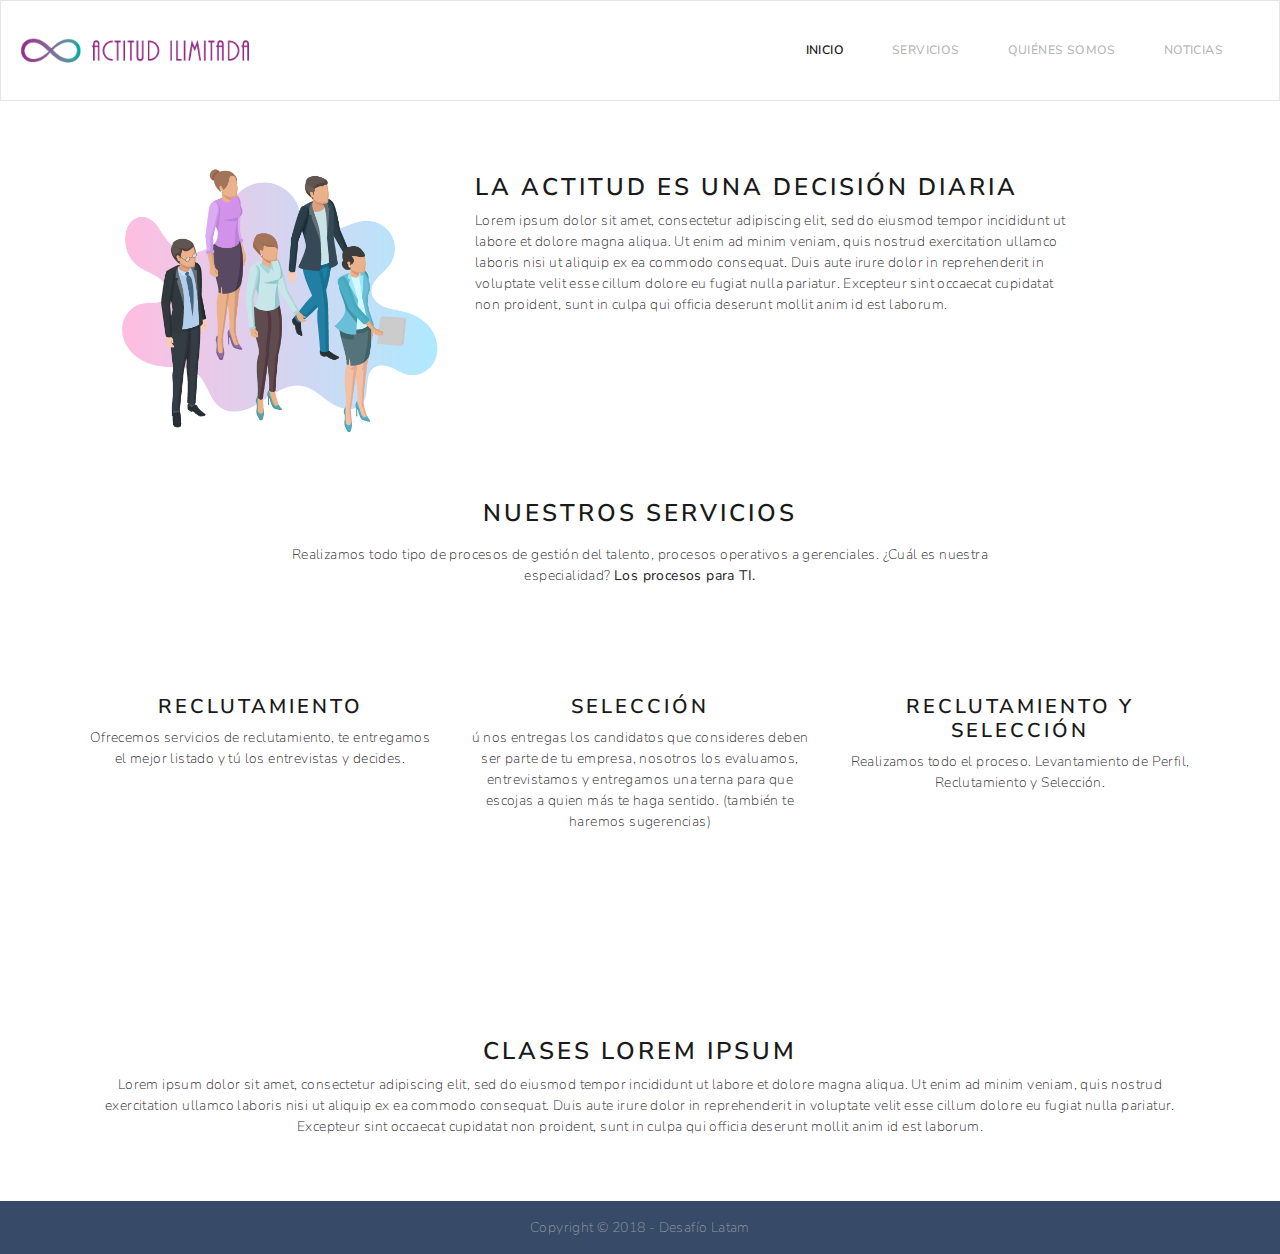
==== index.html @ c9728c3a "Cambios en index.html" ====
<!doctype html>
<html lang="es">
  <head>
    <meta charset="utf-8">
    <meta name="viewport" content="width=device-width, initial-scale=1, shrink-to-fit=no">

    <!-- Bootstrap CSS -->
    <link rel="stylesheet" href="css/bootstrap.min.css">
    <link rel="stylesheet" href="css/style.css">
    <title>Inicio</title>
  </head>
  <body>
    <!-- Navegación -->
    <nav class="navbar navbar-expand-md navbar-light bg-light">
      <a class="navbar-brand" href="#"><img src="images/actitudIlimitada.png" height="40" alt=""></a>
      <button class="navbar-toggler" type="button" data-toggle="collapse" data-target="#navbarSupportedContent" aria-controls="navbarSupportedContent" aria-expanded="false" aria-label="Toggle navigation">
        <span class="navbar-toggler-icon"></span>
      </button>

      <div class="collapse navbar-collapse" id="navbarSupportedContent">
        <ul class="navbar-nav ml-auto">
          <li class="nav-item active">
            <a class="nav-link" href="#">Inicio</a>
          </li>
          <li class="nav-item">
            <a class="nav-link" href="#">Servicios</a>
          </li>
          <li class="nav-item">
            <a class="nav-link" href="#">Quiénes somos</a>
          </li>
          <li class="nav-item">
            <a class="nav-link" href="#">Noticias</a>
          </li>
        </ul>
      </div>
    </nav>

    <!-- Información Clases - Imagen -->
    <div class="container py-5">
        <div class="col-lg-12">
          <div class="row mx-auto">
            <div class="col-lg-4 ">
              <img src="images/fondo1.png" alt="" class="img-fluid">
            </div>
            <div class="col-lg-7">
              <h3 class="pt-4">La actitud es una decisión diaria</h3>
              <p>Lorem ipsum dolor sit amet, consectetur adipiscing elit, sed do eiusmod tempor incididunt ut labore et dolore magna aliqua. Ut enim ad minim veniam, quis nostrud exercitation ullamco laboris nisi ut aliquip ex ea commodo consequat. Duis aute irure dolor in reprehenderit in voluptate velit esse cillum dolore eu fugiat nulla pariatur. Excepteur sint occaecat cupidatat non proident, sunt in culpa qui officia deserunt mollit anim id est laborum.</p>
            </div>
          </div>
        </div>
    </div> 

    <!-- Servicios -->
     <div class="container pb-5">
      <div class="row">
        <div class="col-lg-12 mb-2 text-center">
            <h3>Nuestros Servicios</h3>
        </div>
        <div class="col-lg-8 text-center mx-auto">
          <p>Realizamos todo tipo de procesos de gestión del talento, procesos operativos a gerenciales. ¿Cuál es nuestra especialidad? <b>Los procesos para TI.</b></p>
        </div>
        <div class="col-lg-12 text-center">
          <div class="row py-5">
           <!-- Back End -->
            <div class="col-lg-4">
              <img src="https://dummyimage.com/200/e6e6e6/fff" alt="" class="img-fluid rounded-circle">
              <h4 class="pt-4">Reclutamiento</h4>
              <p>Ofrecemos servicios de reclutamiento, te entregamos el mejor listado y tú los entrevistas y decides.</p>
            </div>
            <!-- Equipo Streaming -->
            <div class="col-lg-4">
              <img src="https://dummyimage.com/200/e6e6e6/fff" alt="" class="img-fluid rounded-circle">
              <h4 class="pt-4">Selección</h4>
              <p>ú nos entregas los candidatos que consideres deben ser parte de tu empresa, nosotros los evaluamos, entrevistamos y entregamos una terna para que escojas a quien más te haga sentido. (también te haremos sugerencias)</p>
            </div>
            <!-- Equipo Front-End -->
            <div class="col-lg-4">
              <img src="https://dummyimage.com/200/e6e6e6/fff" alt="" class="img-fluid rounded-circle">
              <h4 class="pt-4">Reclutamiento y selección</h4>
              <p>Realizamos todo el proceso. Levantamiento de Perfil, Reclutamiento y Selección. </p>
            </div>
          </div>
        </div>
      </div>
    </div>

  
    <!-- Imagen - Información General -->
    <div class="container py-5">
      <div class="row">
        <div class="col-lg-12 text-center">
          <img src="https://dummyimage.com/1000x300/e6e6e6/fff" alt="" class="img-fluid">
          <h3 class="pt-4">CLASES LOREM IPSUM </h3>
          <p>Lorem ipsum dolor sit amet, consectetur adipiscing elit, sed do eiusmod tempor incididunt ut labore et dolore magna aliqua. Ut enim ad minim veniam, quis nostrud exercitation ullamco laboris nisi ut aliquip ex ea commodo consequat. Duis aute irure dolor in reprehenderit in voluptate velit esse cillum dolore eu fugiat nulla pariatur. Excepteur sint occaecat cupidatat non proident, sunt in culpa qui officia deserunt mollit anim id est laborum.</p>
        </div>
      </div>
    </div>
    




    <!-- Footer -->
    <footer class="footer">
        <div class="container text-center py-3">
          <span class="text-muted">Copyright © 2018 - Desafío Latam</span>
        </div>
    </footer>

    <!-- JS -->
    <script src="https://code.jquery.com/jquery-3.3.1.slim.min.js" integrity="sha384-q8i/X+965DzO0rT7abK41JStQIAqVgRVzpbzo5smXKp4YfRvH+8abtTE1Pi6jizo" crossorigin="anonymous"></script>
    <script src="js/bootstrap.min.js"></script>
  </body>
</html>
---- css/style.css ----
body{
	color: #252525;
}

nav .btn-primary{
	background-color: #5c68ba;
}

nav .btn-primary:hover{
	background-color: #6a78d6;
}

.btn-primary{
	background-color: #5EA5CB;
}

.btn-primary:hover{
	background-color: #65B8E5;
}

.footer{
	background-color: #374a67;
}
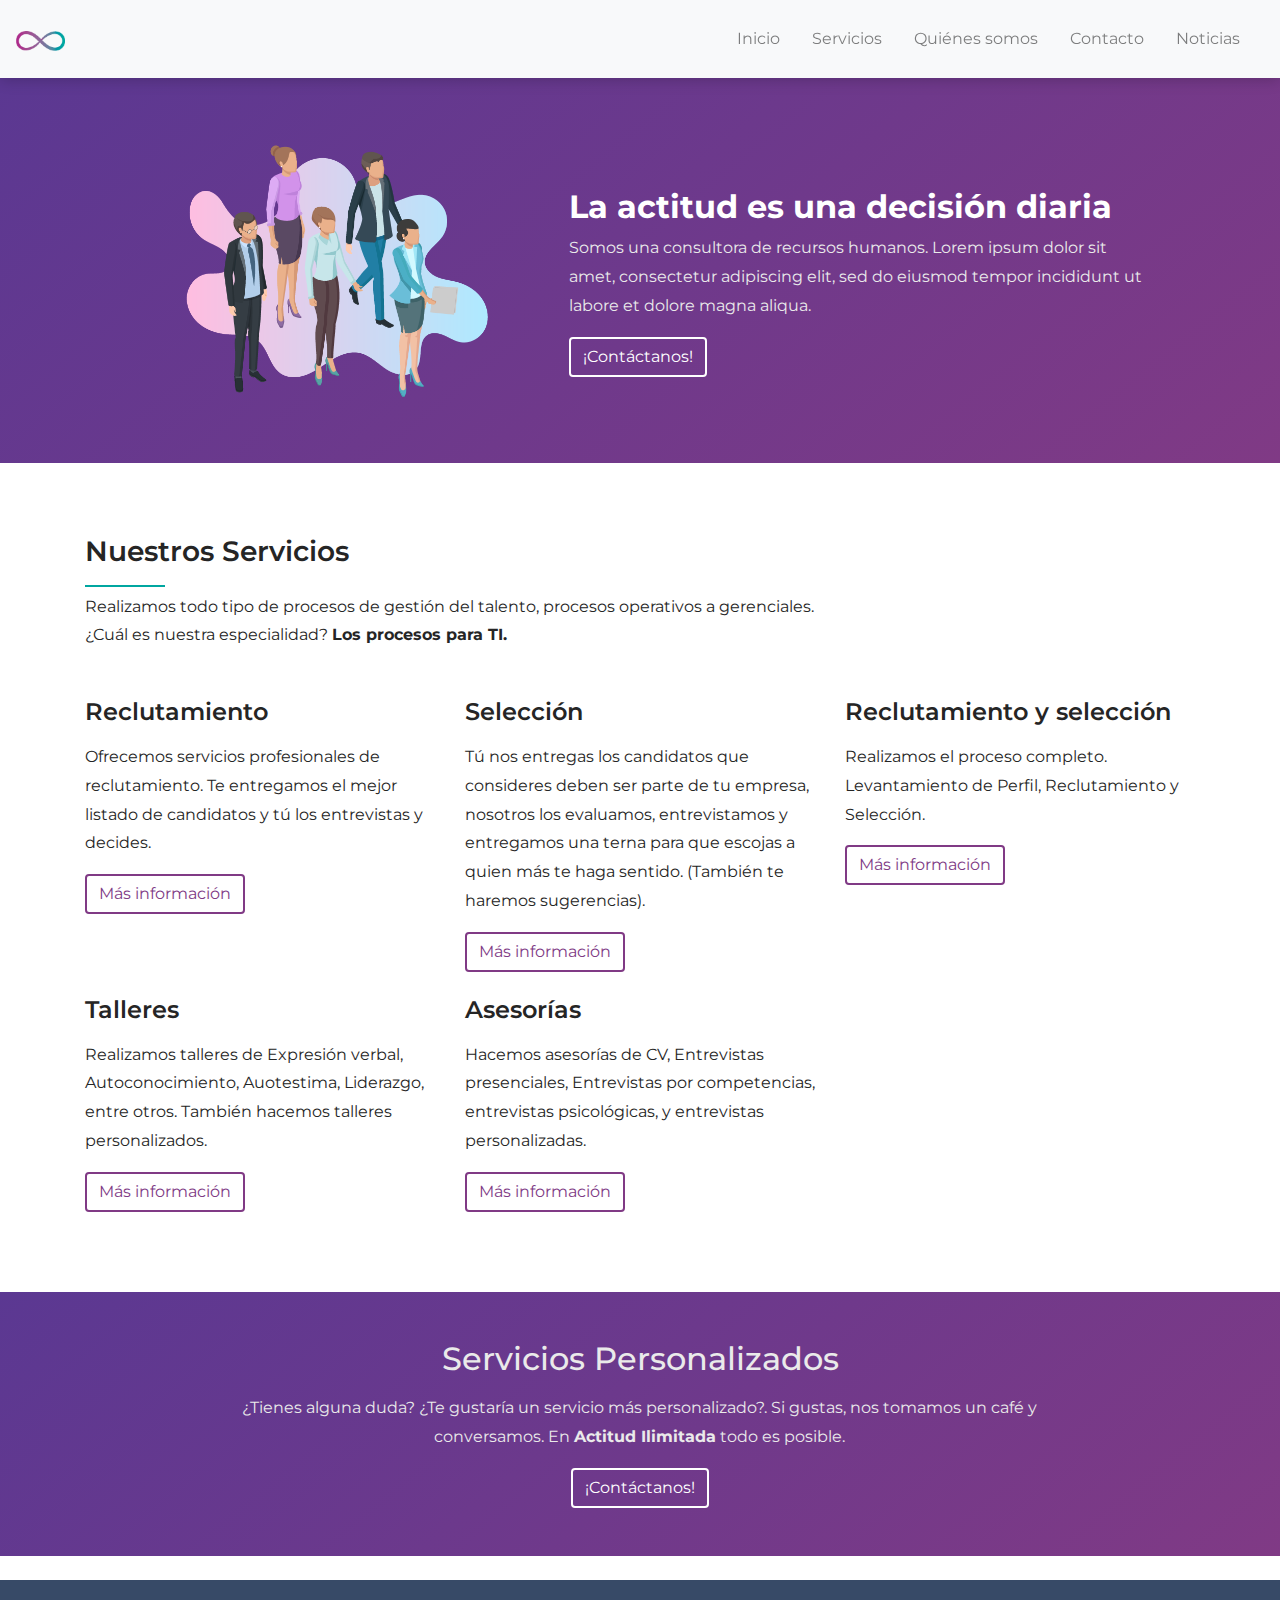
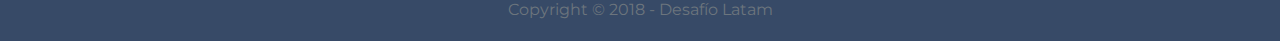
==== commit 9017913d: "Sección nuestros servicios agregada" ====
--- a/index.html
+++ b/index.html
@@ -7,19 +7,22 @@
     <!-- Bootstrap CSS -->
     <link rel="stylesheet" href="css/bootstrap.min.css">
     <link rel="stylesheet" href="css/style.css">
+    <link href="https://fonts.googleapis.com/css?family=Open+Sans" rel="stylesheet">
+<link href="https://fonts.googleapis.com/css?family=Montserrat" rel="stylesheet">
+
     <title>Inicio</title>
   </head>
   <body>
     <!-- Navegación -->
-    <nav class="navbar navbar-expand-md navbar-light bg-light">
-      <a class="navbar-brand" href="#"><img src="images/actitudIlimitada.png" height="40" alt=""></a>
+    <nav class="navbar navbar-expand-md navbar-light bg-light sticky-top py-3">
+      <a class="navbar-brand" href="#"><img src="images/actitudIlimitada.png" height="20" alt=""></a>
       <button class="navbar-toggler" type="button" data-toggle="collapse" data-target="#navbarSupportedContent" aria-controls="navbarSupportedContent" aria-expanded="false" aria-label="Toggle navigation">
         <span class="navbar-toggler-icon"></span>
       </button>
 
       <div class="collapse navbar-collapse" id="navbarSupportedContent">
         <ul class="navbar-nav ml-auto">
-          <li class="nav-item active">
+          <li class="nav-item">
             <a class="nav-link" href="#">Inicio</a>
           </li>
           <li class="nav-item">
@@ -29,6 +32,9 @@
             <a class="nav-link" href="#">Quiénes somos</a>
           </li>
           <li class="nav-item">
+            <a class="nav-link" href="#">Contacto</a>
+          </li>
+          <li class="nav-item">
             <a class="nav-link" href="#">Noticias</a>
           </li>
         </ul>
@@ -36,22 +42,81 @@
     </nav>
 
     <!-- Información Clases - Imagen -->
-    <div class="container py-5">
-        <div class="col-lg-12">
-          <div class="row mx-auto">
-            <div class="col-lg-4 ">
+    <div class="container-block contenedor_principal py-5 mb-4">
+        <div class="col-lg-10 mx-auto">
+          <div class="row align-items-center h-100 mx-auto">
+            <div class="col-sm-6 col-lg-4 mx-auto text-center">
               <img src="images/fondo1.png" alt="" class="img-fluid">
             </div>
             <div class="col-lg-7">
-              <h3 class="pt-4">La actitud es una decisión diaria</h3>
-              <p>Lorem ipsum dolor sit amet, consectetur adipiscing elit, sed do eiusmod tempor incididunt ut labore et dolore magna aliqua. Ut enim ad minim veniam, quis nostrud exercitation ullamco laboris nisi ut aliquip ex ea commodo consequat. Duis aute irure dolor in reprehenderit in voluptate velit esse cillum dolore eu fugiat nulla pariatur. Excepteur sint occaecat cupidatat non proident, sunt in culpa qui officia deserunt mollit anim id est laborum.</p>
+              <h2 class="pt-4"><b>La actitud es una decisión diaria</b></h2>
+              <p>Somos una consultora de recursos humanos. Lorem ipsum dolor sit amet, consectetur adipiscing elit, sed do eiusmod tempor incididunt ut labore et dolore magna aliqua.</p>
+              <a href=""><button class="btn btn-primary btn-md">¡Contáctanos!</button></a>
             </div>
           </div>
         </div>
     </div> 
 
     <!-- Servicios -->
-     <div class="container pb-5">
+     <div class="container py-5 mb-4">
+      <div class="row">
+        <div class="col-lg-12 mb-2">
+            <h3 class="pb-2">Nuestros Servicios</h3>
+        </div>
+        <div class="col-lg-8">
+          <p>Realizamos todo tipo de procesos de gestión del talento, procesos operativos a gerenciales. ¿Cuál es nuestra especialidad? <b>Los procesos para TI.</b></p>
+        </div>
+        <div class="col-lg-12">
+          <div class="row py-2">
+           <!-- Reclutamiento -->
+            <div class="col-lg-4">
+              <h4 class="pt-4 pb-2">Reclutamiento</h4>
+              <p>Ofrecemos servicios profesionales de reclutamiento. Te entregamos el mejor listado de candidatos y tú los entrevistas y decides.</p>
+              <a href=""><button class="btn btn-primary-dark">Más información</button></a>
+            </div>
+            <!-- Selección -->
+            <div class="col-lg-4">
+              <h4 class="pt-4 pb-2">Selección</h4>
+              <p>Tú nos entregas los candidatos que consideres deben ser parte de tu empresa, nosotros los evaluamos, entrevistamos y entregamos una terna para que escojas a quien más te haga sentido. (También te haremos sugerencias).</p>
+              <a href=""><button class="btn btn-primary-dark">Más información</button></a>
+            </div>
+            <!-- Reclutamiento y selección -->
+            <div class="col-lg-4">
+              <h4 class="pt-4 pb-2">Reclutamiento y selección</h4>
+              <p>Realizamos el proceso completo. Levantamiento de Perfil, Reclutamiento y Selección. </p>
+              <a href=""><button class="btn btn-primary-dark">Más información</button></a>
+            </div>
+            <!-- Talleres -->
+            <div class="col-lg-4">
+              <h4 class="pt-4 pb-2">Talleres</h4>
+              <p>Realizamos talleres de Expresión verbal, Autoconocimiento, Auotestima, Liderazgo, entre otros. También hacemos talleres personalizados. </p>
+              <a href=""><button class="btn btn-primary-dark">Más información</button></a>
+            </div>
+            <!-- Asesorías -->
+            <div class="col-lg-4">
+              <h4 class="pt-4 pb-2">Asesorías</h4>
+              <p>Hacemos asesorías de CV, Entrevistas presenciales, Entrevistas por competencias, entrevistas psicológicas, y entrevistas personalizadas.</p>
+              <a href=""><button class="btn btn-primary-dark">Más información</button></a>
+            </div>
+          </div>
+        </div>
+      </div>
+    </div>
+
+    <!-- Servicios -->
+    <div class="container-block container-dark py-5 mb-4 text-center">
+        <div class="col-lg-10 mx-auto mb-2 ">
+            <h2 class="pb-2">Servicios Personalizados</h2>
+        </div>
+        <div class="col-lg-8 mx-auto">
+          <p>¿Tienes alguna duda? ¿Te gustaría un servicio más personalizado?. Si gustas, nos tomamos un café y conversamos. En <b>Actitud Ilimitada</b> todo es posible.</p>
+              <a href=""><button class="btn btn-primary btn-md">¡Contáctanos!</button></a>
+
+        </div>
+        
+    </div>
+    <!-- Servicios -->
+ <!--     <div class="container pb-5">
       <div class="row">
         <div class="col-lg-12 mb-2 text-center">
             <h3>Nuestros Servicios</h3>
@@ -61,19 +126,16 @@
         </div>
         <div class="col-lg-12 text-center">
           <div class="row py-5">
-           <!-- Back End -->
             <div class="col-lg-4">
               <img src="https://dummyimage.com/200/e6e6e6/fff" alt="" class="img-fluid rounded-circle">
               <h4 class="pt-4">Reclutamiento</h4>
               <p>Ofrecemos servicios de reclutamiento, te entregamos el mejor listado y tú los entrevistas y decides.</p>
             </div>
-            <!-- Equipo Streaming -->
             <div class="col-lg-4">
               <img src="https://dummyimage.com/200/e6e6e6/fff" alt="" class="img-fluid rounded-circle">
               <h4 class="pt-4">Selección</h4>
               <p>ú nos entregas los candidatos que consideres deben ser parte de tu empresa, nosotros los evaluamos, entrevistamos y entregamos una terna para que escojas a quien más te haga sentido. (también te haremos sugerencias)</p>
             </div>
-            <!-- Equipo Front-End -->
             <div class="col-lg-4">
               <img src="https://dummyimage.com/200/e6e6e6/fff" alt="" class="img-fluid rounded-circle">
               <h4 class="pt-4">Reclutamiento y selección</h4>
@@ -82,19 +144,9 @@
           </div>
         </div>
       </div>
-    </div>
-
+    </div> -->
   
-    <!-- Imagen - Información General -->
-    <div class="container py-5">
-      <div class="row">
-        <div class="col-lg-12 text-center">
-          <img src="https://dummyimage.com/1000x300/e6e6e6/fff" alt="" class="img-fluid">
-          <h3 class="pt-4">CLASES LOREM IPSUM </h3>
-          <p>Lorem ipsum dolor sit amet, consectetur adipiscing elit, sed do eiusmod tempor incididunt ut labore et dolore magna aliqua. Ut enim ad minim veniam, quis nostrud exercitation ullamco laboris nisi ut aliquip ex ea commodo consequat. Duis aute irure dolor in reprehenderit in voluptate velit esse cillum dolore eu fugiat nulla pariatur. Excepteur sint occaecat cupidatat non proident, sunt in culpa qui officia deserunt mollit anim id est laborum.</p>
-        </div>
-      </div>
-    </div>
+    
     
 
 
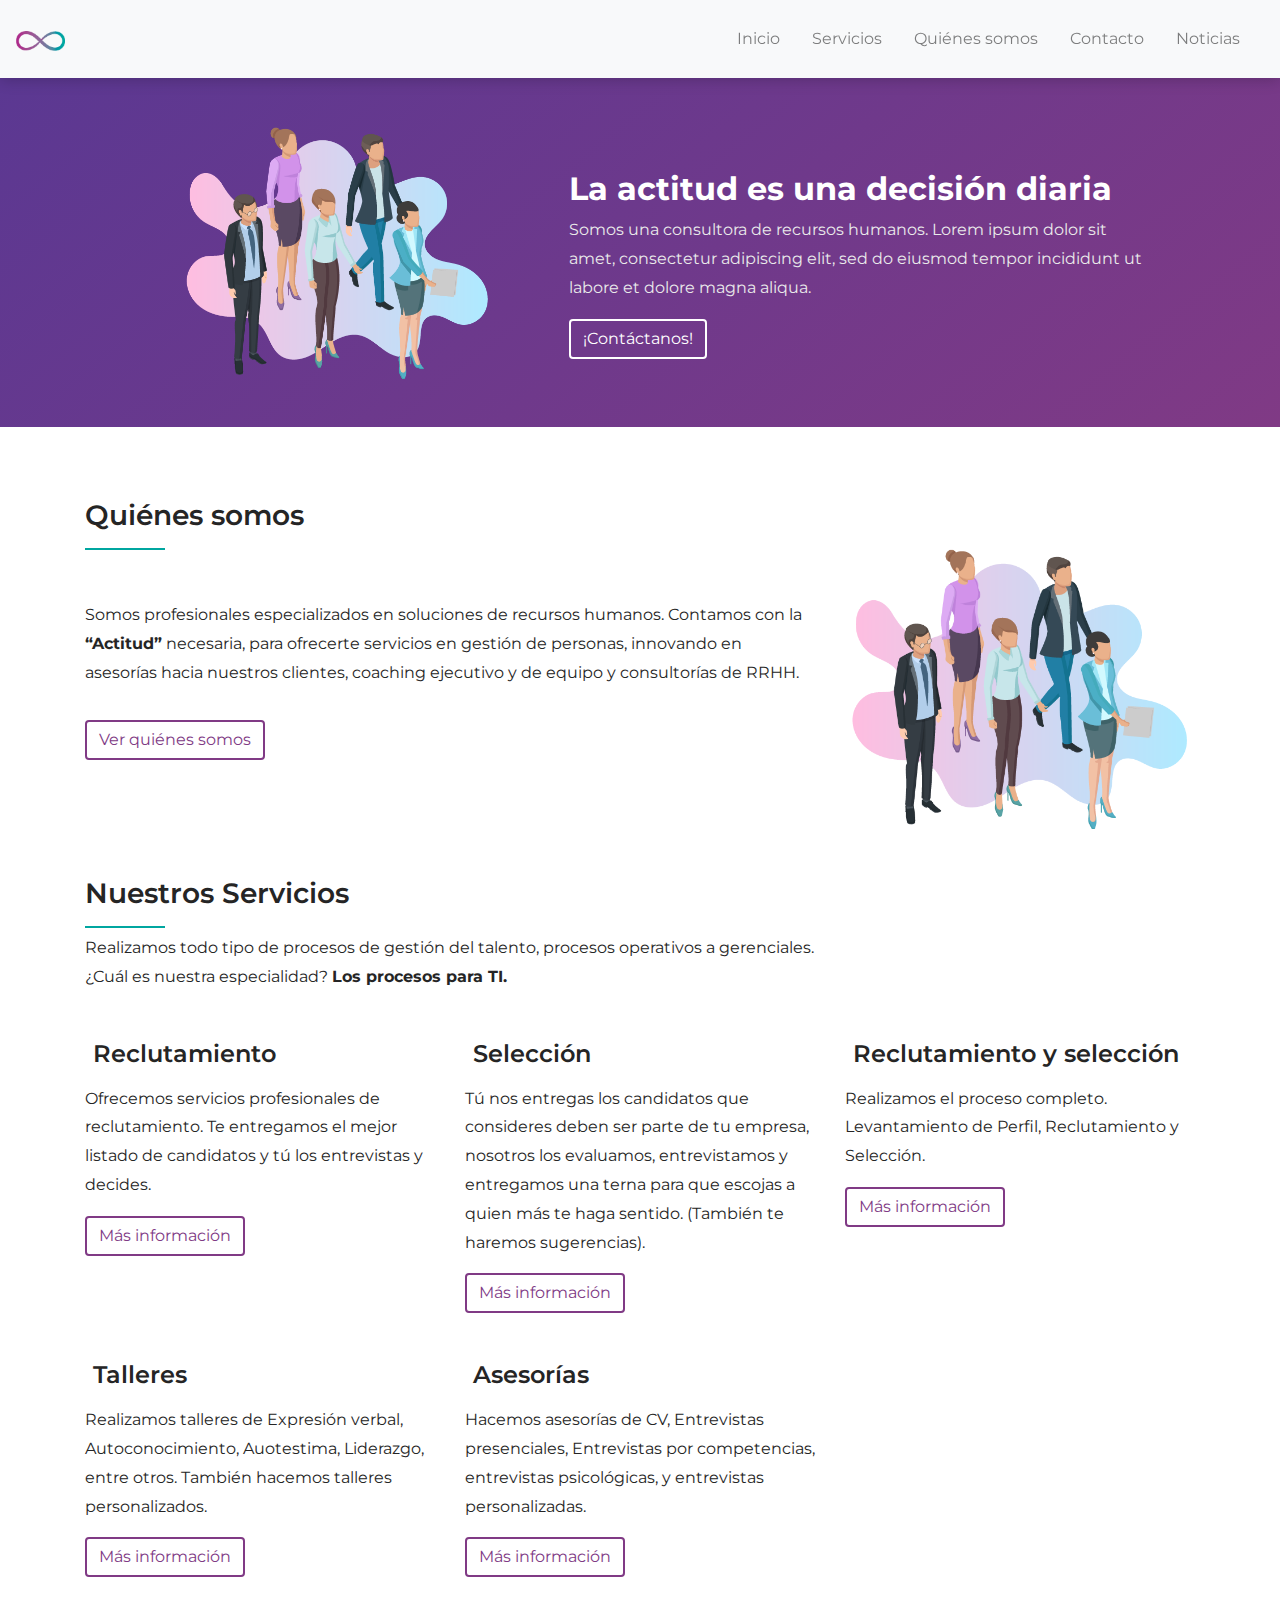
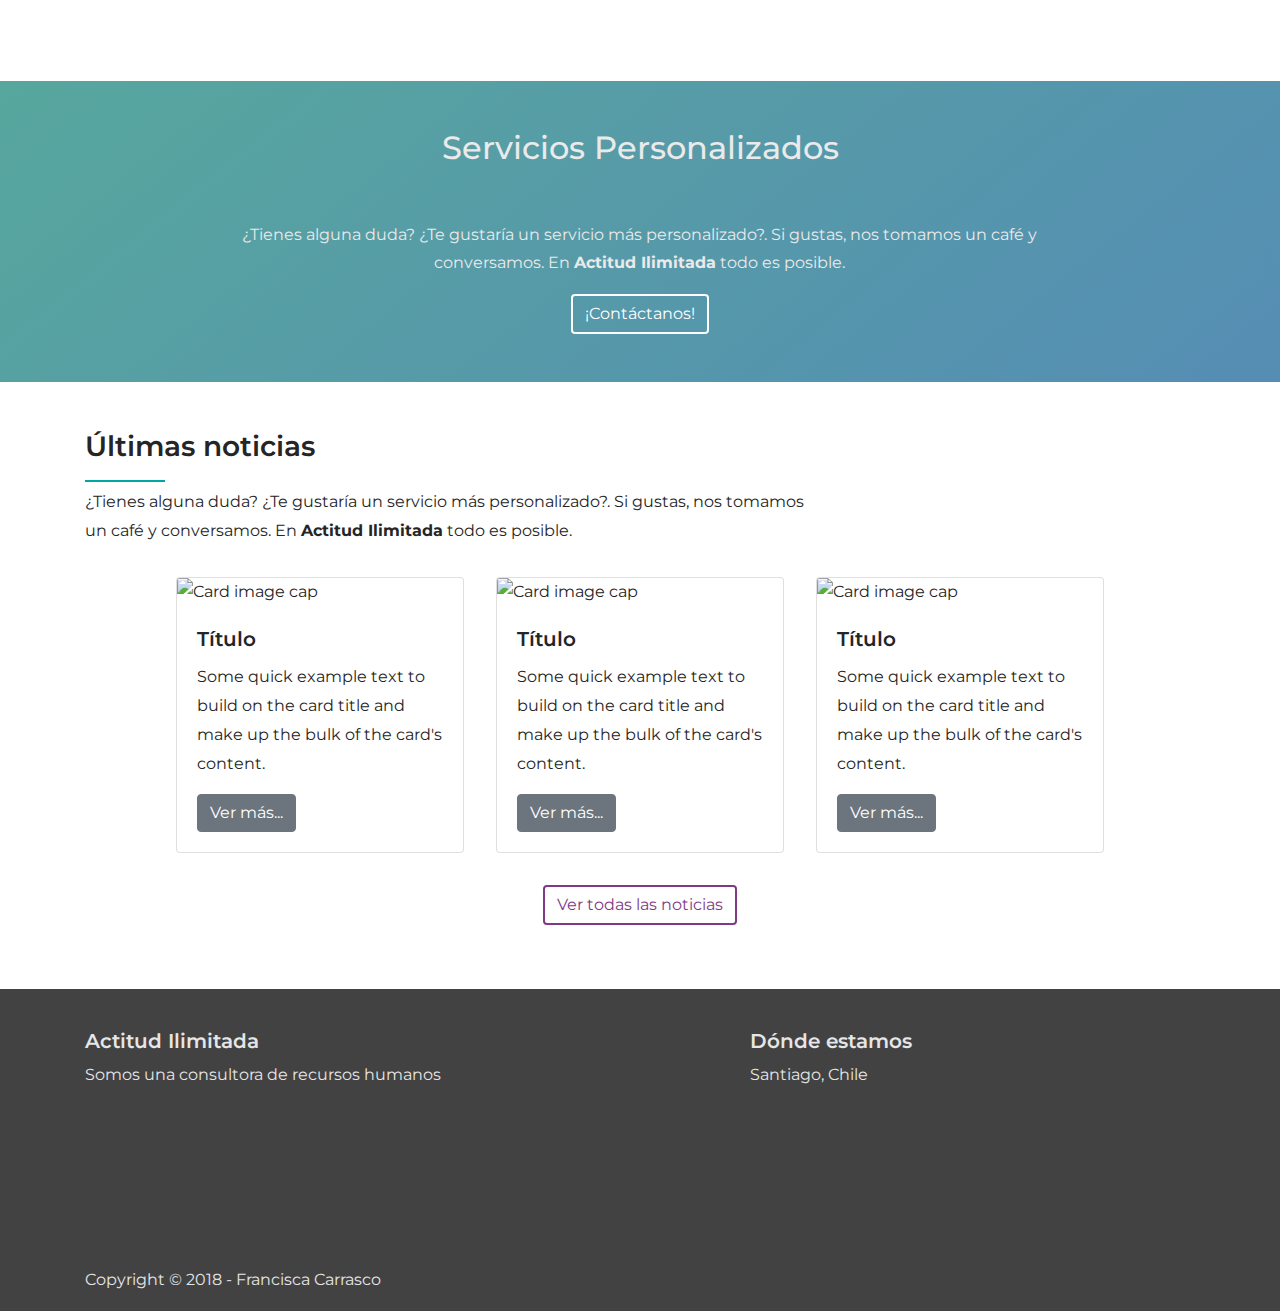
==== commit d35b67f7: "Sección Quienes somos agregada" ====
--- a/index.html
+++ b/index.html
@@ -9,7 +9,7 @@
     <link rel="stylesheet" href="css/style.css">
     <link href="https://fonts.googleapis.com/css?family=Open+Sans" rel="stylesheet">
 <link href="https://fonts.googleapis.com/css?family=Montserrat" rel="stylesheet">
-
+    <link rel="stylesheet" href="https://use.fontawesome.com/releases/v5.2.0/css/all.css" integrity="sha384-hWVjflwFxL6sNzntih27bfxkr27PmbbK/iSvJ+a4+0owXq79v+lsFkW54bOGbiDQ" crossorigin="anonymous">
     <title>Inicio</title>
   </head>
   <body>
@@ -57,6 +57,23 @@
         </div>
     </div> 
 
+    <!-- Quiénes somos -->
+    <div class="container pt-5">
+      <div class="row align-items-center">
+        <div class="col-lg-12">
+            <h3 class="pb-2">Quiénes somos</h3>
+        </div>
+        <div class="col-lg-8 ">
+          <p>Somos profesionales especializados en soluciones de recursos humanos.
+          Contamos con la <b>“Actitud”</b> necesaria, para ofrecerte servicios en gestión de personas, innovando en asesorías hacia nuestros clientes, coaching ejecutivo y de equipo y consultorías de RRHH.</p>
+              <a href=""><button class="btn btn-primary-dark my-3">Ver quiénes somos</button></a>
+        </div>
+        <div class="col-lg-4">
+          <img src="images/fondo1.png" alt="" class="img-fluid">
+        </div>
+      </div>
+    </div>
+
     <!-- Servicios -->
      <div class="container py-5 mb-4">
       <div class="row">
@@ -69,32 +86,32 @@
         <div class="col-lg-12">
           <div class="row py-2">
            <!-- Reclutamiento -->
-            <div class="col-lg-4">
-              <h4 class="pt-4 pb-2">Reclutamiento</h4>
+            <div class="col-lg-4 mb-4">
+              <h4 class="pt-4 pb-2"><span class="fa-stack fa-1x mr-2"><i class="fas fa-circle fa-stack-2x" style="color:#57A79D"></i><i class="fas fa-users fa-stack-1x fa-inverse"></i></span>Reclutamiento</h4>
               <p>Ofrecemos servicios profesionales de reclutamiento. Te entregamos el mejor listado de candidatos y tú los entrevistas y decides.</p>
               <a href=""><button class="btn btn-primary-dark">Más información</button></a>
             </div>
             <!-- Selección -->
-            <div class="col-lg-4">
-              <h4 class="pt-4 pb-2">Selección</h4>
+            <div class="col-lg-4 mb-4">
+              <h4 class="pt-4 pb-2"><span class="fa-stack fa-1x mr-2"><i class="fas fa-circle fa-stack-2x" style="color:#803a85"></i><i class="fas fa-user-check fa-stack-1x fa-inverse"></i></span>Selección</h4>
               <p>Tú nos entregas los candidatos que consideres deben ser parte de tu empresa, nosotros los evaluamos, entrevistamos y entregamos una terna para que escojas a quien más te haga sentido. (También te haremos sugerencias).</p>
               <a href=""><button class="btn btn-primary-dark">Más información</button></a>
             </div>
             <!-- Reclutamiento y selección -->
-            <div class="col-lg-4">
-              <h4 class="pt-4 pb-2">Reclutamiento y selección</h4>
+            <div class="col-lg-4 mb-4">
+              <h4 class="pt-4 pb-2"><span class="fa-stack fa-1x mr-2"><i class="fas fa-circle fa-stack-2x" style="color:#B0924D"></i><i class="fas fa-user-friends fa-stack-1x fa-inverse"></i></span>Reclutamiento y selección</h4>
               <p>Realizamos el proceso completo. Levantamiento de Perfil, Reclutamiento y Selección. </p>
               <a href=""><button class="btn btn-primary-dark">Más información</button></a>
             </div>
             <!-- Talleres -->
-            <div class="col-lg-4">
-              <h4 class="pt-4 pb-2">Talleres</h4>
+            <div class="col-lg-4 mb-4">
+              <h4 class="pt-4 pb-2"><span class="fa-stack fa-1x mr-2"><i class="fas fa-circle fa-stack-2x" style="color:#803a85"></i><i class="fas fa-pencil-alt fa-stack-1x fa-inverse"></i></span>Talleres</h4>
               <p>Realizamos talleres de Expresión verbal, Autoconocimiento, Auotestima, Liderazgo, entre otros. También hacemos talleres personalizados. </p>
               <a href=""><button class="btn btn-primary-dark">Más información</button></a>
             </div>
             <!-- Asesorías -->
             <div class="col-lg-4">
-              <h4 class="pt-4 pb-2">Asesorías</h4>
+              <h4 class="pt-4 pb-2"><span class="fa-stack fa-1x mr-2"><i class="fas fa-circle fa-stack-2x" style="color:#B0924D"></i><i class="fas fa-hands-helping fa-stack-1x fa-inverse"></i></span>Asesorías</h4>
               <p>Hacemos asesorías de CV, Entrevistas presenciales, Entrevistas por competencias, entrevistas psicológicas, y entrevistas personalizadas.</p>
               <a href=""><button class="btn btn-primary-dark">Más información</button></a>
             </div>
@@ -104,17 +121,65 @@
     </div>
 
     <!-- Servicios -->
-    <div class="container-block container-dark py-5 mb-4 text-center">
+    <div class="container-block container-blue py-5 text-center">
         <div class="col-lg-10 mx-auto mb-2 ">
             <h2 class="pb-2">Servicios Personalizados</h2>
+            <span class="fa-stack fa-2x mr-2">
+              <i class="fas fa-coffee fa-stack-1x fa-inverse"></i>
+            </span>
         </div>
         <div class="col-lg-8 mx-auto">
           <p>¿Tienes alguna duda? ¿Te gustaría un servicio más personalizado?. Si gustas, nos tomamos un café y conversamos. En <b>Actitud Ilimitada</b> todo es posible.</p>
               <a href=""><button class="btn btn-primary btn-md">¡Contáctanos!</button></a>
-
-        </div>
-        
-    </div>
+        </div>
+    </div>
+
+    <!-- Noticias -->
+    <div class="container py-5">
+      <div class="row">
+           <div class="col-lg-12 mx-auto mb-2 ">
+            <h3 class="pb-2">Últimas noticias</h3>
+        </div>
+        <div class="col-lg-8">
+          <p>¿Tienes alguna duda? ¿Te gustaría un servicio más personalizado?. Si gustas, nos tomamos un café y conversamos. En <b>Actitud Ilimitada</b> todo es posible.</p>
+        </div>
+        <div class="col-lg-12">
+          <div class="row justify-content-center">
+            <div class="card m-3" style="width: 18rem;">
+              <img class="card-img-top" src="https://images.unsplash.com/photo-1505332989312-7a8ec703cfb0?ixlib=rb-0.3.5&ixid=eyJhcHBfaWQiOjEyMDd9&s=40bfea59a9b88be88dcd86f4a4a1e576&auto=format&fit=crop&w=800&q=60" alt="Card image cap">
+              <div class="card-body">
+                <h5 class="card-title">Título</h5>
+                <p class="card-text">Some quick example text to build on the card title and make up the bulk of the card's content.</p>
+                <a href="#" class="btn btn-secondary">Ver más...</a>
+              </div>
+            </div>
+            <!--  -->
+            <div class="card m-3" style="width: 18rem;">
+              <img class="card-img-top" src="https://images.unsplash.com/photo-1531535807748-218331acbcb4?ixlib=rb-0.3.5&ixid=eyJhcHBfaWQiOjEyMDd9&s=851afba7f7b48463e9e11553289b6a8f&auto=format&fit=crop&w=800&q=60" alt="Card image cap">
+              <div class="card-body">
+                <h5 class="card-title">Título</h5>
+                <p class="card-text">Some quick example text to build on the card title and make up the bulk of the card's content.</p>
+                <a href="#" class="btn btn-secondary">Ver más...</a>
+              </div>
+            </div>
+            <!--  -->
+            <div class="card m-3" style="width: 18rem;">
+              <img class="card-img-top" src="https://images.unsplash.com/photo-1516975968947-d863291f7a87?ixlib=rb-0.3.5&ixid=eyJhcHBfaWQiOjEyMDd9&s=decaba301fa3df35a3256ff488484508&auto=format&fit=crop&w=800&q=60" alt="Card image cap">
+              <div class="card-body">
+                <h5 class="card-title">Título</h5>
+                <p class="card-text">Some quick example text to build on the card title and make up the bulk of the card's content.</p>
+                <a href="#" class="btn btn-secondary">Ver más...</a>
+              </div>
+            </div>
+            <!--  -->
+            <div class="col-lg-12 text-center">
+              <a href=""><button class="btn btn-primary-dark my-3">Ver todas las noticias</button></a>
+            </div>
+          </div>
+        </div>
+      </div>
+    </div>
+
     <!-- Servicios -->
  <!--     <div class="container pb-5">
       <div class="row">
@@ -146,16 +211,25 @@
       </div>
     </div> -->
   
-    
-    
-
+  
 
 
 
     <!-- Footer -->
     <footer class="footer">
-        <div class="container text-center py-3">
-          <span class="text-muted">Copyright © 2018 - Desafío Latam</span>
+        <div class="container py-3">
+          <div class="row pt-4">
+            <div class="col-lg-7">
+              <h5>Actitud Ilimitada</h5>
+            <p>Somos una consultora de recursos humanos</p>
+          </div>
+          <div class="col-lg-5">
+              <h5>Dónde estamos</h5>
+              <p>Santiago, Chile</p>
+              <iframe src="https://www.google.com/maps/embed/v1/place?key=AIzaSyDmpFUTixhsgG8cJW6EcRnH5HurOkvhAe0&q=Santiago,+Región+Metropolitana,+Chile" width="400" frameborder="0" style="border:0" allowfullscreen></iframe>
+          </div>
+          </div>
+          <span >Copyright © 2018 - Francisca Carrasco</span>
         </div>
     </footer>
 
--- a/css/style.css
+++ b/css/style.css
@@ -5,7 +5,7 @@
     line-height: 1.8;
 }
 
-h4,h3{
+h4,h3,h5{
 	font-weight: 600;
 }
 
@@ -47,8 +47,8 @@
 
 .btn-primary:hover{
 	background: #FFFFFF;
-    color: #803a85;
-    border: 2px solid #803a85;
+    color: #5b5b5b;
+    border: 2px solid #FFFFFF;
     transition: background .4s, color .4s;
 }
 
@@ -68,7 +68,8 @@
 
 /*Footer*/
 .footer{
-	background-color: #374a67;
+	background-color: #424242;
+	color: #e6e6e6;
 }
 
 /*Contenedor principal*/
@@ -84,8 +85,9 @@
 
 
 /*Contenedor oscuro*/
-.container-dark{
-	background: rgb(128,58,133);
-	background: linear-gradient(321deg, rgba(128,58,133,1) 0%, rgba(91,56,146,1) 100%);
+.container-blue{
+	background: rgb(85,141,180);
+	background: linear-gradient(321deg, rgba(85,141,180,1) 0%, rgba(87,167,157,1) 100%);
 	color: #eaeaea;
 }
+
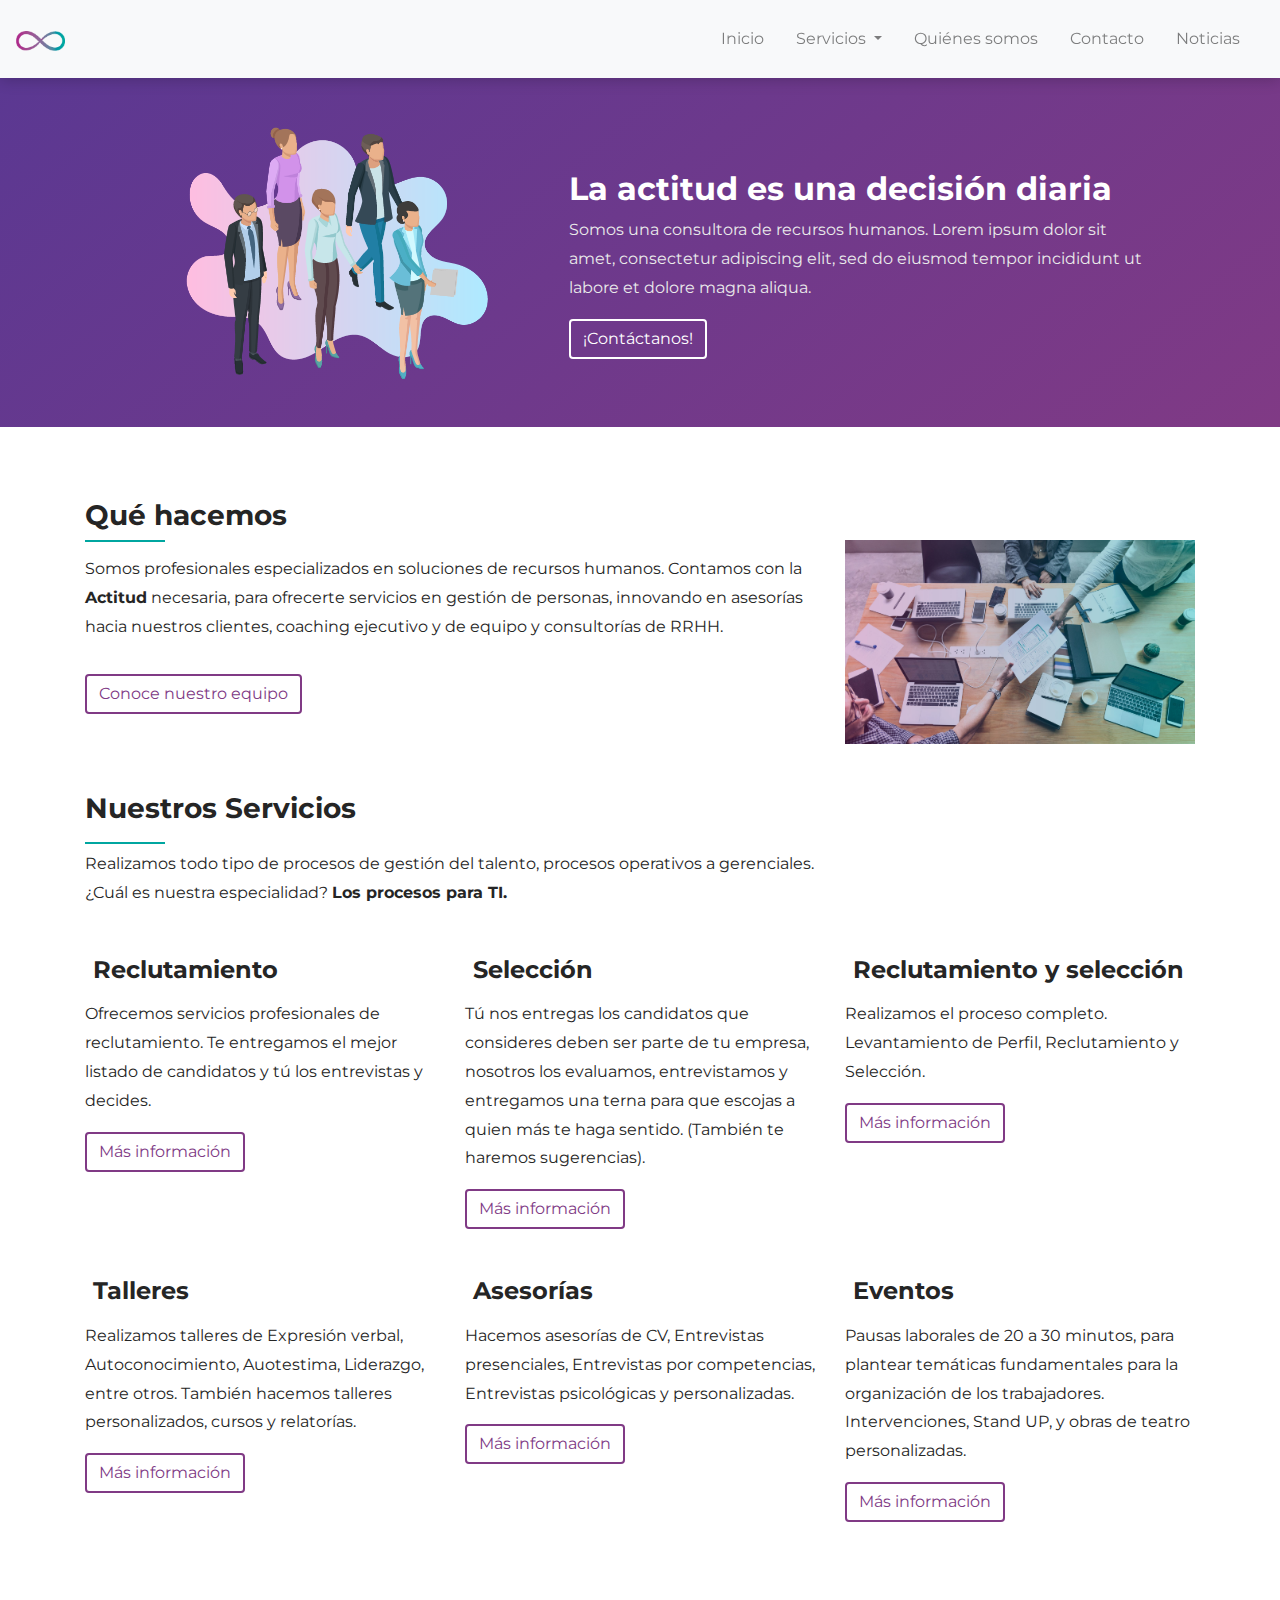
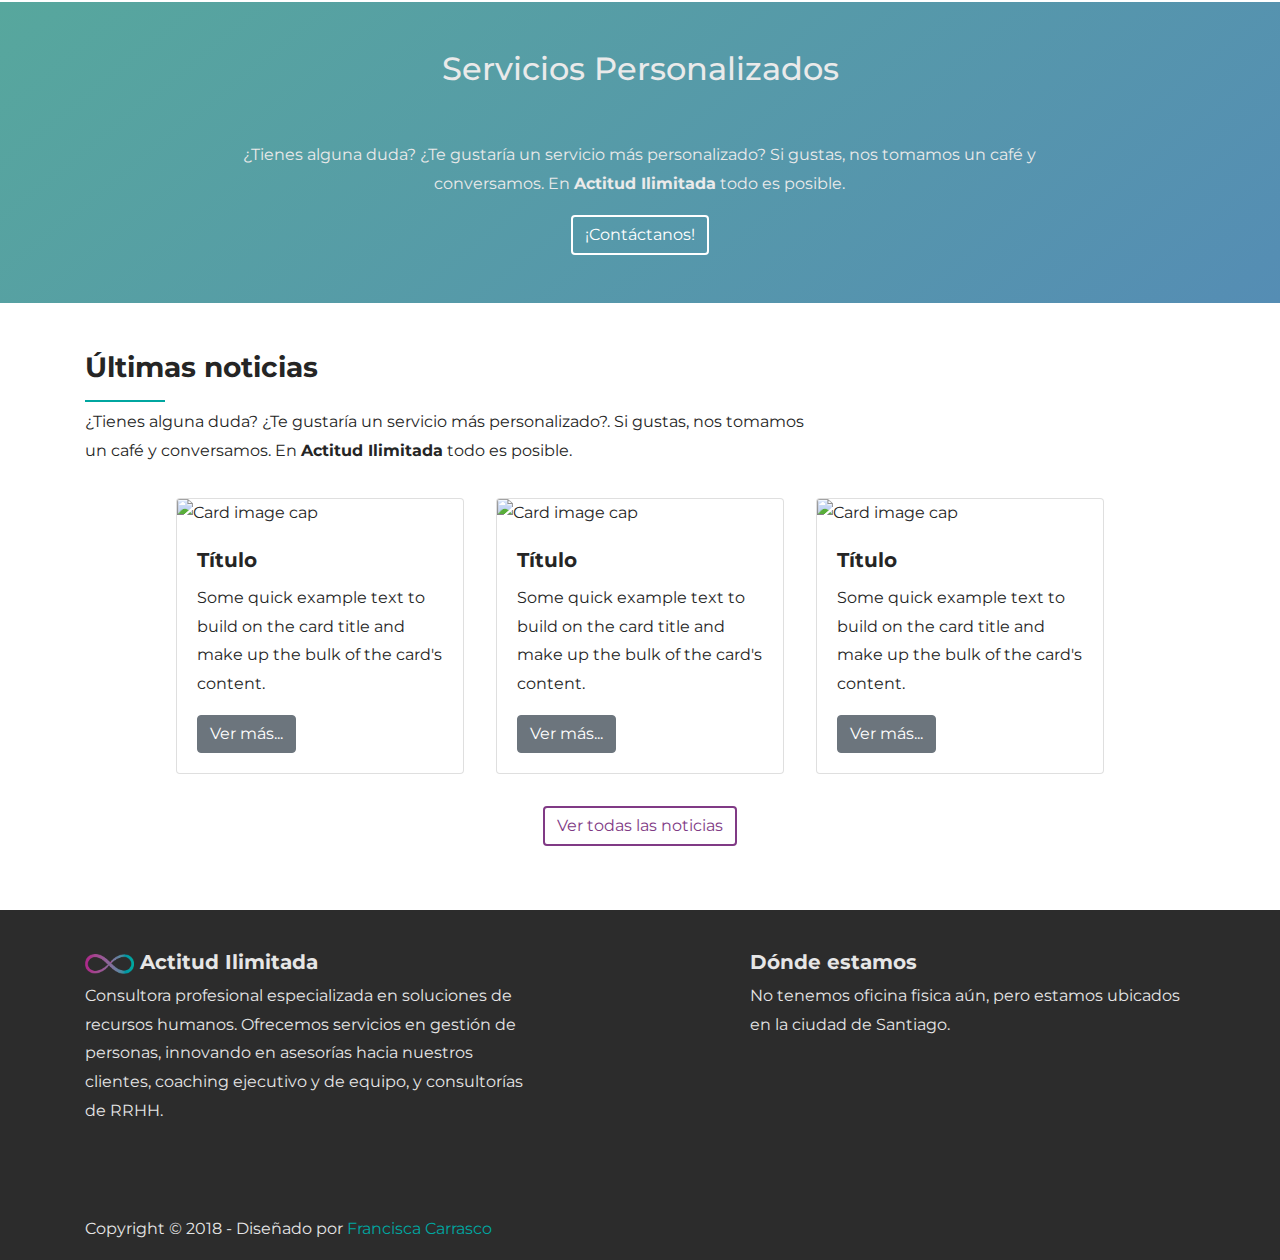
==== commit a6146cac: "Paginas nuevas agregadas" ====
--- a/index.html
+++ b/index.html
@@ -3,12 +3,10 @@
   <head>
     <meta charset="utf-8">
     <meta name="viewport" content="width=device-width, initial-scale=1, shrink-to-fit=no">
-
     <!-- Bootstrap CSS -->
     <link rel="stylesheet" href="css/bootstrap.min.css">
     <link rel="stylesheet" href="css/style.css">
-    <link href="https://fonts.googleapis.com/css?family=Open+Sans" rel="stylesheet">
-<link href="https://fonts.googleapis.com/css?family=Montserrat" rel="stylesheet">
+    <link href="https://fonts.googleapis.com/css?family=Montserrat" rel="stylesheet">
     <link rel="stylesheet" href="https://use.fontawesome.com/releases/v5.2.0/css/all.css" integrity="sha384-hWVjflwFxL6sNzntih27bfxkr27PmbbK/iSvJ+a4+0owXq79v+lsFkW54bOGbiDQ" crossorigin="anonymous">
     <title>Inicio</title>
   </head>
@@ -19,29 +17,36 @@
       <button class="navbar-toggler" type="button" data-toggle="collapse" data-target="#navbarSupportedContent" aria-controls="navbarSupportedContent" aria-expanded="false" aria-label="Toggle navigation">
         <span class="navbar-toggler-icon"></span>
       </button>
-
       <div class="collapse navbar-collapse" id="navbarSupportedContent">
         <ul class="navbar-nav ml-auto">
           <li class="nav-item">
-            <a class="nav-link" href="#">Inicio</a>
-          </li>
-          <li class="nav-item">
-            <a class="nav-link" href="#">Servicios</a>
-          </li>
-          <li class="nav-item">
-            <a class="nav-link" href="#">Quiénes somos</a>
-          </li>
-          <li class="nav-item">
-            <a class="nav-link" href="#">Contacto</a>
-          </li>
-          <li class="nav-item">
-            <a class="nav-link" href="#">Noticias</a>
+            <a class="nav-link" href="index.html">Inicio</a>
+          </li>
+          <li class="nav-item dropdown">
+            <a class="nav-link dropdown-toggle" href="" id="navbarDropdownMenuLink" data-toggle="dropdown" aria-haspopup="true" aria-expanded="false">
+              Servicios
+            </a>
+            <div class="dropdown-menu" aria-labelledby="navbarDropdownMenuLink">
+              <a class="dropdown-item" href="reclutamiento.html">Reclutamiento y selección</a>
+              <a class="dropdown-item" href="#">Talleres</a>
+              <a class="dropdown-item" href="#">Asesorías</a>
+              <a class="dropdown-item" href="#">Eventos</a>
+            </div>
+          </li>
+          <li class="nav-item">
+            <a class="nav-link" href="quienessomos.html">Quiénes somos</a>
+          </li>
+          <li class="nav-item">
+            <a class="nav-link" href="contacto.html">Contacto</a>
+          </li>
+          <li class="nav-item">
+            <a class="nav-link" href="noticias.html">Noticias</a>
           </li>
         </ul>
       </div>
     </nav>
 
-    <!-- Información Clases - Imagen -->
+    <!-- Info - Imagen -->
     <div class="container-block contenedor_principal py-5 mb-4">
         <div class="col-lg-10 mx-auto">
           <div class="row align-items-center h-100 mx-auto">
@@ -61,15 +66,15 @@
     <div class="container pt-5">
       <div class="row align-items-center">
         <div class="col-lg-12">
-            <h3 class="pb-2">Quiénes somos</h3>
+            <h3 class=" h3linea">Qué hacemos</h3>
         </div>
         <div class="col-lg-8 ">
           <p>Somos profesionales especializados en soluciones de recursos humanos.
-          Contamos con la <b>“Actitud”</b> necesaria, para ofrecerte servicios en gestión de personas, innovando en asesorías hacia nuestros clientes, coaching ejecutivo y de equipo y consultorías de RRHH.</p>
-              <a href=""><button class="btn btn-primary-dark my-3">Ver quiénes somos</button></a>
+          Contamos con la <b>Actitud</b> necesaria, para ofrecerte servicios en gestión de personas, innovando en asesorías hacia nuestros clientes, coaching ejecutivo y de equipo y consultorías de RRHH.</p>
+          <a href=""><button class="btn btn-primary-dark my-3">Conoce nuestro equipo</button></a>
         </div>
         <div class="col-lg-4">
-          <img src="images/fondo1.png" alt="" class="img-fluid">
+          <img src="images/quienessomos.jpeg" alt="" class="img-fluid">
         </div>
       </div>
     </div>
@@ -78,7 +83,7 @@
      <div class="container py-5 mb-4">
       <div class="row">
         <div class="col-lg-12 mb-2">
-            <h3 class="pb-2">Nuestros Servicios</h3>
+            <h3 class="pb-2 h3linea">Nuestros Servicios</h3>
         </div>
         <div class="col-lg-8">
           <p>Realizamos todo tipo de procesos de gestión del talento, procesos operativos a gerenciales. ¿Cuál es nuestra especialidad? <b>Los procesos para TI.</b></p>
@@ -106,13 +111,19 @@
             <!-- Talleres -->
             <div class="col-lg-4 mb-4">
               <h4 class="pt-4 pb-2"><span class="fa-stack fa-1x mr-2"><i class="fas fa-circle fa-stack-2x" style="color:#803a85"></i><i class="fas fa-pencil-alt fa-stack-1x fa-inverse"></i></span>Talleres</h4>
-              <p>Realizamos talleres de Expresión verbal, Autoconocimiento, Auotestima, Liderazgo, entre otros. También hacemos talleres personalizados. </p>
+              <p>Realizamos talleres de Expresión verbal, Autoconocimiento, Auotestima, Liderazgo, entre otros. También hacemos talleres personalizados, cursos y relatorías.</p>
               <a href=""><button class="btn btn-primary-dark">Más información</button></a>
             </div>
             <!-- Asesorías -->
             <div class="col-lg-4">
               <h4 class="pt-4 pb-2"><span class="fa-stack fa-1x mr-2"><i class="fas fa-circle fa-stack-2x" style="color:#B0924D"></i><i class="fas fa-hands-helping fa-stack-1x fa-inverse"></i></span>Asesorías</h4>
-              <p>Hacemos asesorías de CV, Entrevistas presenciales, Entrevistas por competencias, entrevistas psicológicas, y entrevistas personalizadas.</p>
+              <p>Hacemos asesorías de CV, Entrevistas presenciales, Entrevistas por competencias, Entrevistas psicológicas y personalizadas.</p>
+              <a href=""><button class="btn btn-primary-dark">Más información</button></a>
+            </div>
+            <!-- Eventos -->
+            <div class="col-lg-4">
+              <h4 class="pt-4 pb-2"><span class="fa-stack fa-1x mr-2"><i class="fas fa-circle fa-stack-2x" style="color:#803a85"></i><i class="fas fa-hands-helping fa-stack-1x fa-inverse"></i></span>Eventos</h4>
+              <p>Pausas laborales de 20 a 30 minutos, para plantear temáticas fundamentales para la organización de los trabajadores. Intervenciones, Stand UP, y obras de teatro personalizadas.</p>
               <a href=""><button class="btn btn-primary-dark">Más información</button></a>
             </div>
           </div>
@@ -129,7 +140,7 @@
             </span>
         </div>
         <div class="col-lg-8 mx-auto">
-          <p>¿Tienes alguna duda? ¿Te gustaría un servicio más personalizado?. Si gustas, nos tomamos un café y conversamos. En <b>Actitud Ilimitada</b> todo es posible.</p>
+          <p>¿Tienes alguna duda? ¿Te gustaría un servicio más personalizado? Si gustas, nos tomamos un café y conversamos. En <b>Actitud Ilimitada</b> todo es posible.</p>
               <a href=""><button class="btn btn-primary btn-md">¡Contáctanos!</button></a>
         </div>
     </div>
@@ -138,7 +149,7 @@
     <div class="container py-5">
       <div class="row">
            <div class="col-lg-12 mx-auto mb-2 ">
-            <h3 class="pb-2">Últimas noticias</h3>
+            <h3 class="pb-2 h3linea">Últimas noticias</h3>
         </div>
         <div class="col-lg-8">
           <p>¿Tienes alguna duda? ¿Te gustaría un servicio más personalizado?. Si gustas, nos tomamos un café y conversamos. En <b>Actitud Ilimitada</b> todo es posible.</p>
@@ -180,56 +191,24 @@
       </div>
     </div>
 
-    <!-- Servicios -->
- <!--     <div class="container pb-5">
-      <div class="row">
-        <div class="col-lg-12 mb-2 text-center">
-            <h3>Nuestros Servicios</h3>
-        </div>
-        <div class="col-lg-8 text-center mx-auto">
-          <p>Realizamos todo tipo de procesos de gestión del talento, procesos operativos a gerenciales. ¿Cuál es nuestra especialidad? <b>Los procesos para TI.</b></p>
-        </div>
-        <div class="col-lg-12 text-center">
-          <div class="row py-5">
-            <div class="col-lg-4">
-              <img src="https://dummyimage.com/200/e6e6e6/fff" alt="" class="img-fluid rounded-circle">
-              <h4 class="pt-4">Reclutamiento</h4>
-              <p>Ofrecemos servicios de reclutamiento, te entregamos el mejor listado y tú los entrevistas y decides.</p>
-            </div>
-            <div class="col-lg-4">
-              <img src="https://dummyimage.com/200/e6e6e6/fff" alt="" class="img-fluid rounded-circle">
-              <h4 class="pt-4">Selección</h4>
-              <p>ú nos entregas los candidatos que consideres deben ser parte de tu empresa, nosotros los evaluamos, entrevistamos y entregamos una terna para que escojas a quien más te haga sentido. (también te haremos sugerencias)</p>
-            </div>
-            <div class="col-lg-4">
-              <img src="https://dummyimage.com/200/e6e6e6/fff" alt="" class="img-fluid rounded-circle">
-              <h4 class="pt-4">Reclutamiento y selección</h4>
-              <p>Realizamos todo el proceso. Levantamiento de Perfil, Reclutamiento y Selección. </p>
-            </div>
-          </div>
-        </div>
-      </div>
-    </div> -->
-  
-  
-
-
-
     <!-- Footer -->
     <footer class="footer">
         <div class="container py-3">
           <div class="row pt-4">
-            <div class="col-lg-7">
-              <h5>Actitud Ilimitada</h5>
-            <p>Somos una consultora de recursos humanos</p>
+            <div class="col-lg-5">
+              <h5><img src="images/actitudIlimitada.png" height="20" alt="Logo"> Actitud Ilimitada</h5>
+            <p>Consultora profesional especializada en soluciones de recursos humanos.
+            Ofrecemos servicios en gestión de personas, innovando en asesorías hacia nuestros clientes, coaching ejecutivo y de equipo, y consultorías de RRHH.</p>
+          </div>
+          <div class="col-lg-2">
           </div>
           <div class="col-lg-5">
               <h5>Dónde estamos</h5>
-              <p>Santiago, Chile</p>
+              <p>No tenemos oficina fisica aún, pero estamos ubicados en la ciudad de Santiago.</p>
               <iframe src="https://www.google.com/maps/embed/v1/place?key=AIzaSyDmpFUTixhsgG8cJW6EcRnH5HurOkvhAe0&q=Santiago,+Región+Metropolitana,+Chile" width="400" frameborder="0" style="border:0" allowfullscreen></iframe>
           </div>
           </div>
-          <span >Copyright © 2018 - Francisca Carrasco</span>
+          <span class="text-center">Copyright © 2018 - Diseñado por <a href="http://francarrasco.design" target="_blank">Francisca Carrasco</a></span>
         </div>
     </footer>
 
--- a/css/style.css
+++ b/css/style.css
@@ -1,3 +1,4 @@
+/*Estilos generales*/
 body{
 	color: #252525;
 	font-family: 'Montserrat', sans-serif;
@@ -5,11 +6,19 @@
     line-height: 1.8;
 }
 
-h4,h3,h5{
-	font-weight: 600;
+a{
+	color: #00a6a0;
 }
 
-h3:before{
+a:hover{
+	color: #007b77;
+}
+
+h4,h3,h5{
+	font-weight: 700;
+}
+
+.h3linea:before{
 	background: #00a6a0;
   	content: "";
   	display: block;
@@ -17,6 +26,17 @@
   	position: absolute;
     top: 100%;
   	width: 80px;
+}
+
+.h3lineacentrado:before{
+	background: #00a6a0;
+  	content: "";
+  	display: block;
+  	height: 2px;
+  	position: absolute;
+    top: 100%;
+  	width: 80px;
+  	text-align: center;
 }
 
 /*Navbar*/
@@ -36,6 +56,10 @@
 .navbar-expand-md .navbar-nav .nav-link {
     padding-right: 1.5rem;
  }
+
+ .dropdown:hover>.dropdown-menu {
+  display: block;
+}
 
 /*Botones*/
 .btn-primary{
@@ -66,13 +90,7 @@
     transition: background .4s, color .4s;
 }
 
-/*Footer*/
-.footer{
-	background-color: #424242;
-	color: #e6e6e6;
-}
-
-/*Contenedor principal*/
+/*Contenedor con fondo morado*/
 .contenedor_principal{
 	background: rgb(128,58,133);
 	background: linear-gradient(321deg, rgba(128,58,133,1) 0%, rgba(91,56,146,1) 100%);
@@ -83,11 +101,20 @@
 	color: #ffffff;
 }
 
-
-/*Contenedor oscuro*/
+/*Contenedor con fondo azul*/
 .container-blue{
 	background: rgb(85,141,180);
 	background: linear-gradient(321deg, rgba(85,141,180,1) 0%, rgba(87,167,157,1) 100%);
 	color: #eaeaea;
 }
 
+.container-light{
+	background-color: #f2f2f2;
+
+}
+
+/*Footer*/
+.footer{
+	background-color: #2c2c2c;
+	color: #e6e6e6;
+}
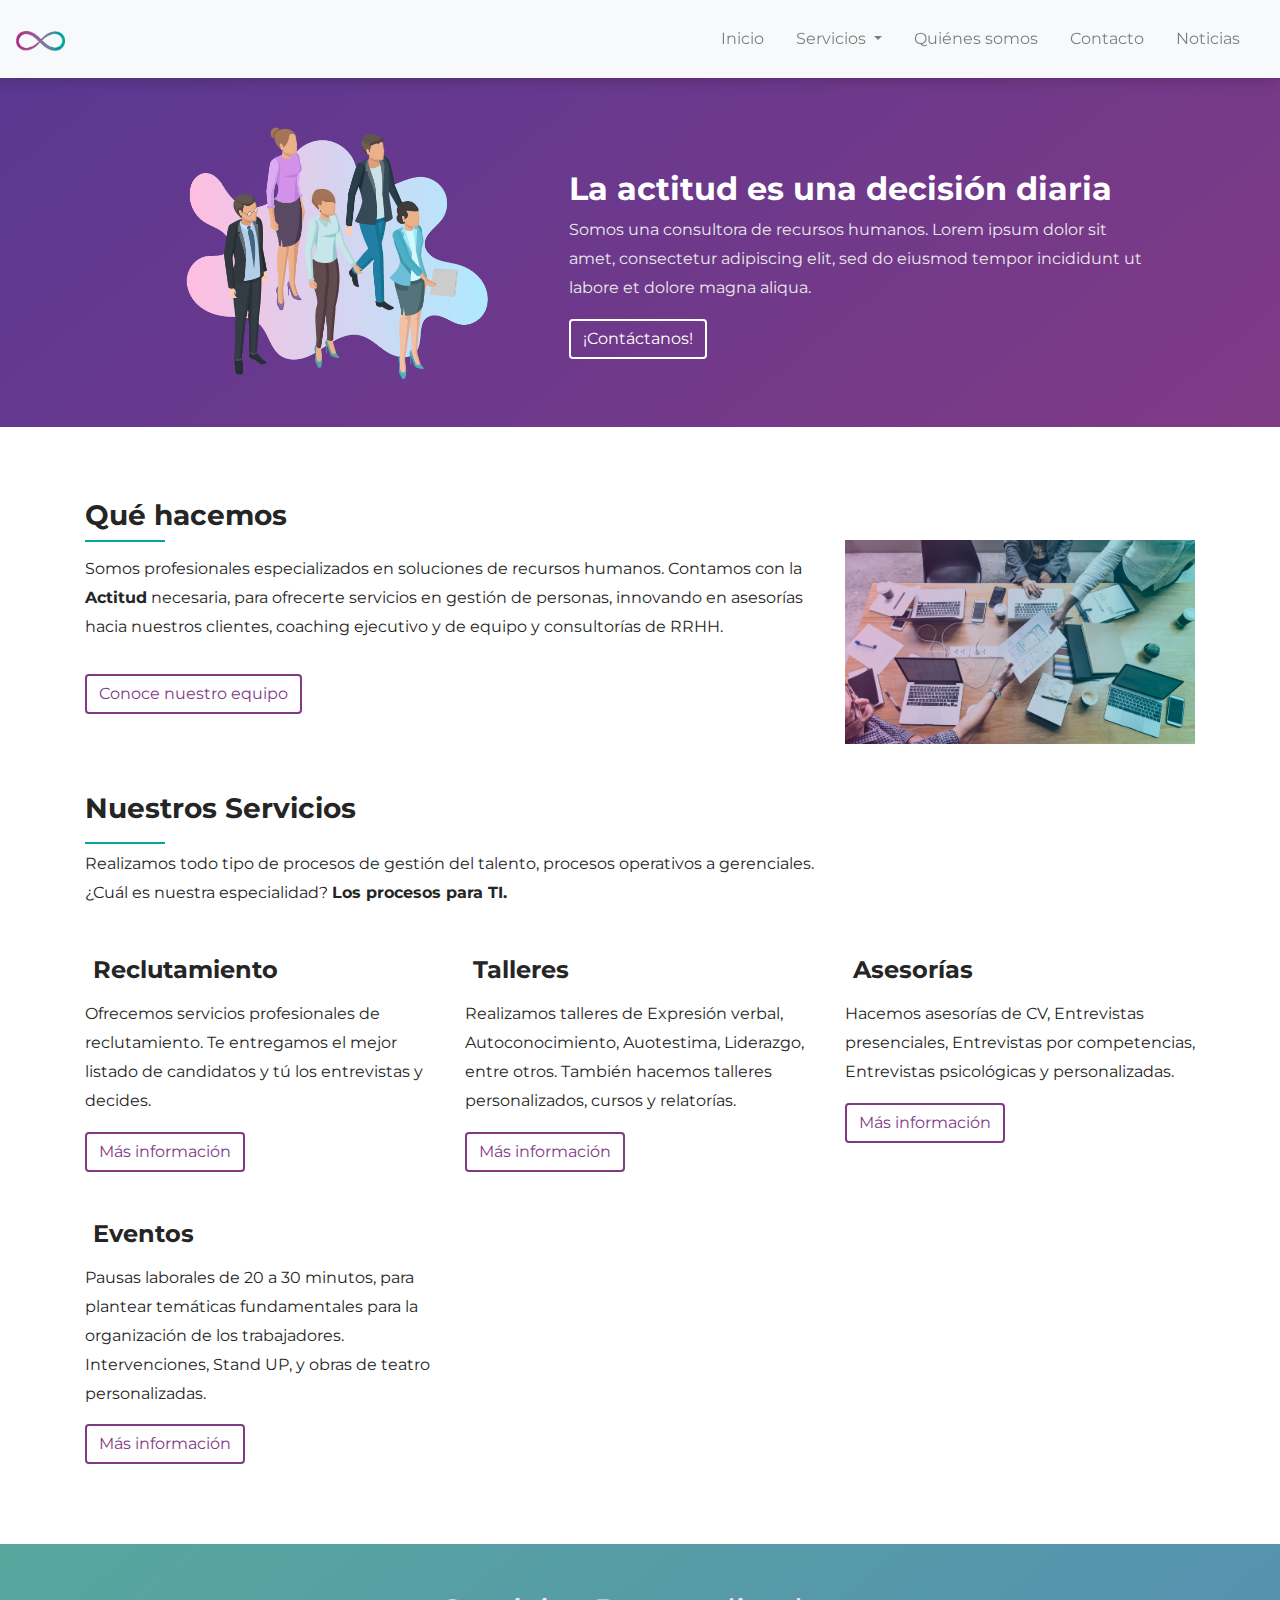
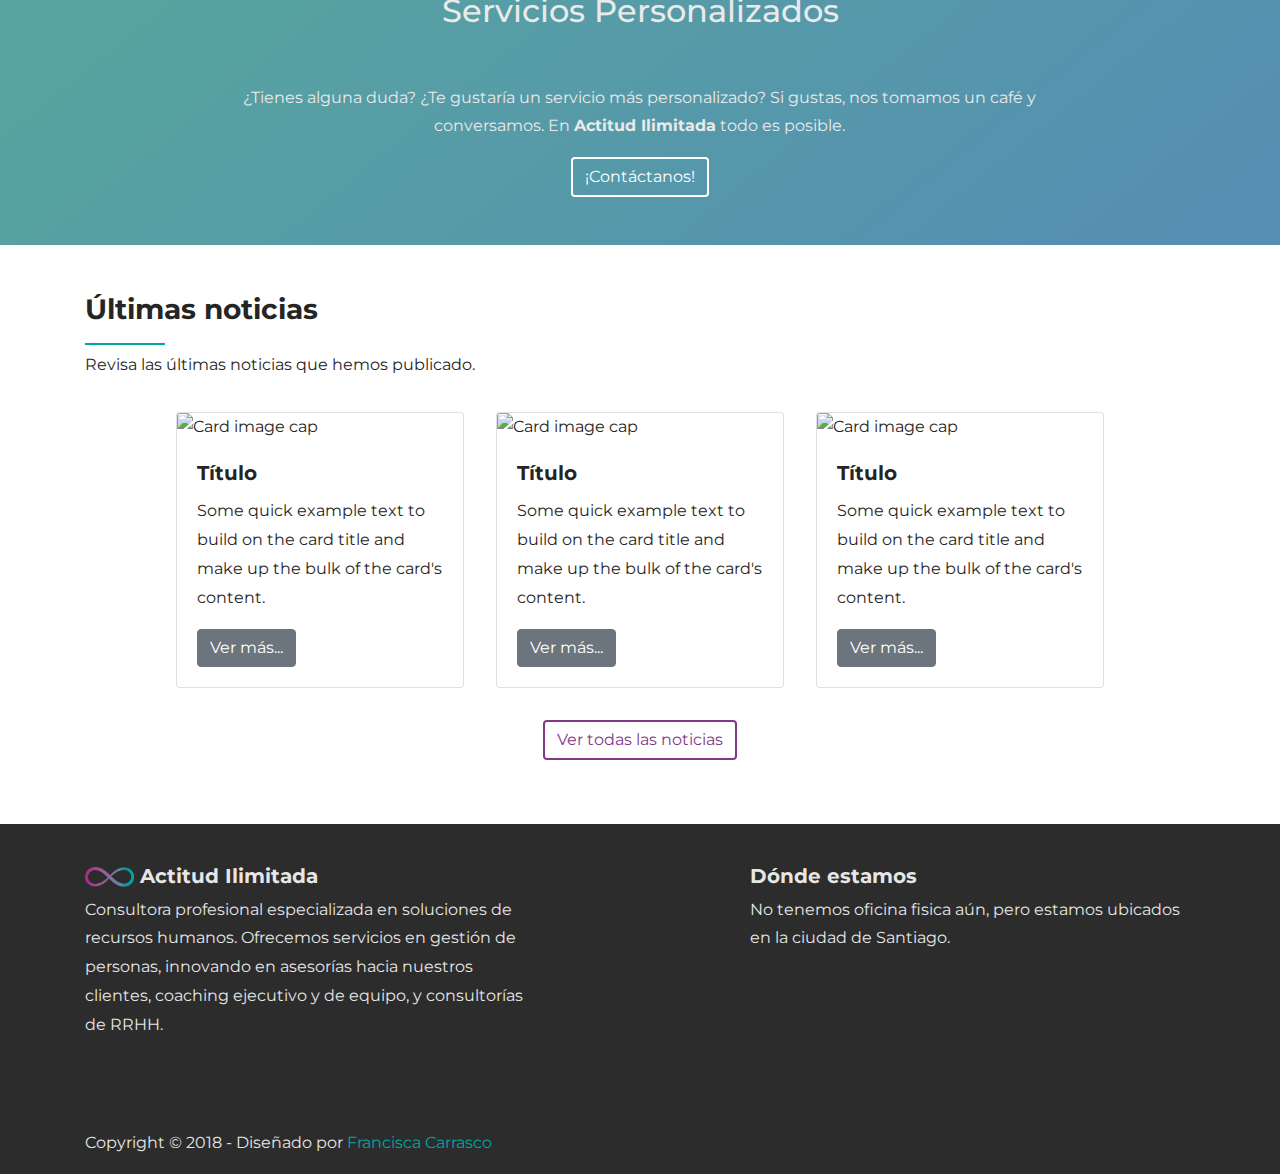
==== commit 4d9f65d9: "Cambios realizados en index y en página de reclutamiento" ====
--- a/index.html
+++ b/index.html
@@ -28,13 +28,13 @@
             </a>
             <div class="dropdown-menu" aria-labelledby="navbarDropdownMenuLink">
               <a class="dropdown-item" href="reclutamiento.html">Reclutamiento y selección</a>
-              <a class="dropdown-item" href="#">Talleres</a>
-              <a class="dropdown-item" href="#">Asesorías</a>
-              <a class="dropdown-item" href="#">Eventos</a>
-            </div>
-          </li>
-          <li class="nav-item">
-            <a class="nav-link" href="quienessomos.html">Quiénes somos</a>
+              <a class="dropdown-item" href="talleres.html">Talleres</a>
+              <a class="dropdown-item" href="asesorias.html">Asesorías</a>
+              <a class="dropdown-item" href="eventos.html">Eventos</a>
+            </div>
+          </li>
+          <li class="nav-item">
+            <a class="nav-link" href="equipo.html">Quiénes somos</a>
           </li>
           <li class="nav-item">
             <a class="nav-link" href="contacto.html">Contacto</a>
@@ -47,7 +47,7 @@
     </nav>
 
     <!-- Info - Imagen -->
-    <div class="container-block contenedor_principal py-5 mb-4">
+    <div class="container-block contenedor_morado py-5 mb-4">
         <div class="col-lg-10 mx-auto">
           <div class="row align-items-center h-100 mx-auto">
             <div class="col-sm-6 col-lg-4 mx-auto text-center">
@@ -56,7 +56,7 @@
             <div class="col-lg-7">
               <h2 class="pt-4"><b>La actitud es una decisión diaria</b></h2>
               <p>Somos una consultora de recursos humanos. Lorem ipsum dolor sit amet, consectetur adipiscing elit, sed do eiusmod tempor incididunt ut labore et dolore magna aliqua.</p>
-              <a href=""><button class="btn btn-primary btn-md">¡Contáctanos!</button></a>
+              <a href="contacto.html"><button class="btn btn-primary btn-md">¡Contáctanos!</button></a>
             </div>
           </div>
         </div>
@@ -71,10 +71,10 @@
         <div class="col-lg-8 ">
           <p>Somos profesionales especializados en soluciones de recursos humanos.
           Contamos con la <b>Actitud</b> necesaria, para ofrecerte servicios en gestión de personas, innovando en asesorías hacia nuestros clientes, coaching ejecutivo y de equipo y consultorías de RRHH.</p>
-          <a href=""><button class="btn btn-primary-dark my-3">Conoce nuestro equipo</button></a>
+          <a href="equipo.html"><button class="btn btn-primary-dark my-3">Conoce nuestro equipo</button></a>
         </div>
         <div class="col-lg-4">
-          <img src="images/quienessomos.jpeg" alt="" class="img-fluid">
+          <img src="images/quienessomos.jpeg" alt="Imagen quiénes somos" class="img-fluid">
         </div>
       </div>
     </div>
@@ -94,37 +94,25 @@
             <div class="col-lg-4 mb-4">
               <h4 class="pt-4 pb-2"><span class="fa-stack fa-1x mr-2"><i class="fas fa-circle fa-stack-2x" style="color:#57A79D"></i><i class="fas fa-users fa-stack-1x fa-inverse"></i></span>Reclutamiento</h4>
               <p>Ofrecemos servicios profesionales de reclutamiento. Te entregamos el mejor listado de candidatos y tú los entrevistas y decides.</p>
-              <a href=""><button class="btn btn-primary-dark">Más información</button></a>
-            </div>
-            <!-- Selección -->
-            <div class="col-lg-4 mb-4">
-              <h4 class="pt-4 pb-2"><span class="fa-stack fa-1x mr-2"><i class="fas fa-circle fa-stack-2x" style="color:#803a85"></i><i class="fas fa-user-check fa-stack-1x fa-inverse"></i></span>Selección</h4>
-              <p>Tú nos entregas los candidatos que consideres deben ser parte de tu empresa, nosotros los evaluamos, entrevistamos y entregamos una terna para que escojas a quien más te haga sentido. (También te haremos sugerencias).</p>
-              <a href=""><button class="btn btn-primary-dark">Más información</button></a>
-            </div>
-            <!-- Reclutamiento y selección -->
-            <div class="col-lg-4 mb-4">
-              <h4 class="pt-4 pb-2"><span class="fa-stack fa-1x mr-2"><i class="fas fa-circle fa-stack-2x" style="color:#B0924D"></i><i class="fas fa-user-friends fa-stack-1x fa-inverse"></i></span>Reclutamiento y selección</h4>
-              <p>Realizamos el proceso completo. Levantamiento de Perfil, Reclutamiento y Selección. </p>
-              <a href=""><button class="btn btn-primary-dark">Más información</button></a>
+              <a href="reclutamiento.html"><button class="btn btn-primary-dark">Más información</button></a>
             </div>
             <!-- Talleres -->
             <div class="col-lg-4 mb-4">
               <h4 class="pt-4 pb-2"><span class="fa-stack fa-1x mr-2"><i class="fas fa-circle fa-stack-2x" style="color:#803a85"></i><i class="fas fa-pencil-alt fa-stack-1x fa-inverse"></i></span>Talleres</h4>
               <p>Realizamos talleres de Expresión verbal, Autoconocimiento, Auotestima, Liderazgo, entre otros. También hacemos talleres personalizados, cursos y relatorías.</p>
-              <a href=""><button class="btn btn-primary-dark">Más información</button></a>
+              <a href="talleres.html"><button class="btn btn-primary-dark">Más información</button></a>
             </div>
             <!-- Asesorías -->
             <div class="col-lg-4">
               <h4 class="pt-4 pb-2"><span class="fa-stack fa-1x mr-2"><i class="fas fa-circle fa-stack-2x" style="color:#B0924D"></i><i class="fas fa-hands-helping fa-stack-1x fa-inverse"></i></span>Asesorías</h4>
               <p>Hacemos asesorías de CV, Entrevistas presenciales, Entrevistas por competencias, Entrevistas psicológicas y personalizadas.</p>
-              <a href=""><button class="btn btn-primary-dark">Más información</button></a>
+              <a href="aserorias.html"><button class="btn btn-primary-dark">Más información</button></a>
             </div>
             <!-- Eventos -->
             <div class="col-lg-4">
               <h4 class="pt-4 pb-2"><span class="fa-stack fa-1x mr-2"><i class="fas fa-circle fa-stack-2x" style="color:#803a85"></i><i class="fas fa-hands-helping fa-stack-1x fa-inverse"></i></span>Eventos</h4>
               <p>Pausas laborales de 20 a 30 minutos, para plantear temáticas fundamentales para la organización de los trabajadores. Intervenciones, Stand UP, y obras de teatro personalizadas.</p>
-              <a href=""><button class="btn btn-primary-dark">Más información</button></a>
+              <a href="eventos.html"><button class="btn btn-primary-dark">Más información</button></a>
             </div>
           </div>
         </div>
@@ -141,7 +129,7 @@
         </div>
         <div class="col-lg-8 mx-auto">
           <p>¿Tienes alguna duda? ¿Te gustaría un servicio más personalizado? Si gustas, nos tomamos un café y conversamos. En <b>Actitud Ilimitada</b> todo es posible.</p>
-              <a href=""><button class="btn btn-primary btn-md">¡Contáctanos!</button></a>
+              <a href="contacto.html"><button class="btn btn-primary btn-md">¡Contáctanos!</button></a>
         </div>
     </div>
 
@@ -152,7 +140,7 @@
             <h3 class="pb-2 h3linea">Últimas noticias</h3>
         </div>
         <div class="col-lg-8">
-          <p>¿Tienes alguna duda? ¿Te gustaría un servicio más personalizado?. Si gustas, nos tomamos un café y conversamos. En <b>Actitud Ilimitada</b> todo es posible.</p>
+          <p>Revisa las últimas noticias que hemos publicado.</p>
         </div>
         <div class="col-lg-12">
           <div class="row justify-content-center">
@@ -184,7 +172,7 @@
             </div>
             <!--  -->
             <div class="col-lg-12 text-center">
-              <a href=""><button class="btn btn-primary-dark my-3">Ver todas las noticias</button></a>
+              <a href="noticias.html"><button class="btn btn-primary-dark my-3">Ver todas las noticias</button></a>
             </div>
           </div>
         </div>
--- a/css/style.css
+++ b/css/style.css
@@ -91,13 +91,13 @@
 }
 
 /*Contenedor con fondo morado*/
-.contenedor_principal{
+.contenedor_morado{
 	background: rgb(128,58,133);
 	background: linear-gradient(321deg, rgba(128,58,133,1) 0%, rgba(91,56,146,1) 100%);
 	color: #eaeaea;
 }
 
-.contenedor_principal h2{
+.contenedor_morado h2{
 	color: #ffffff;
 }
 
